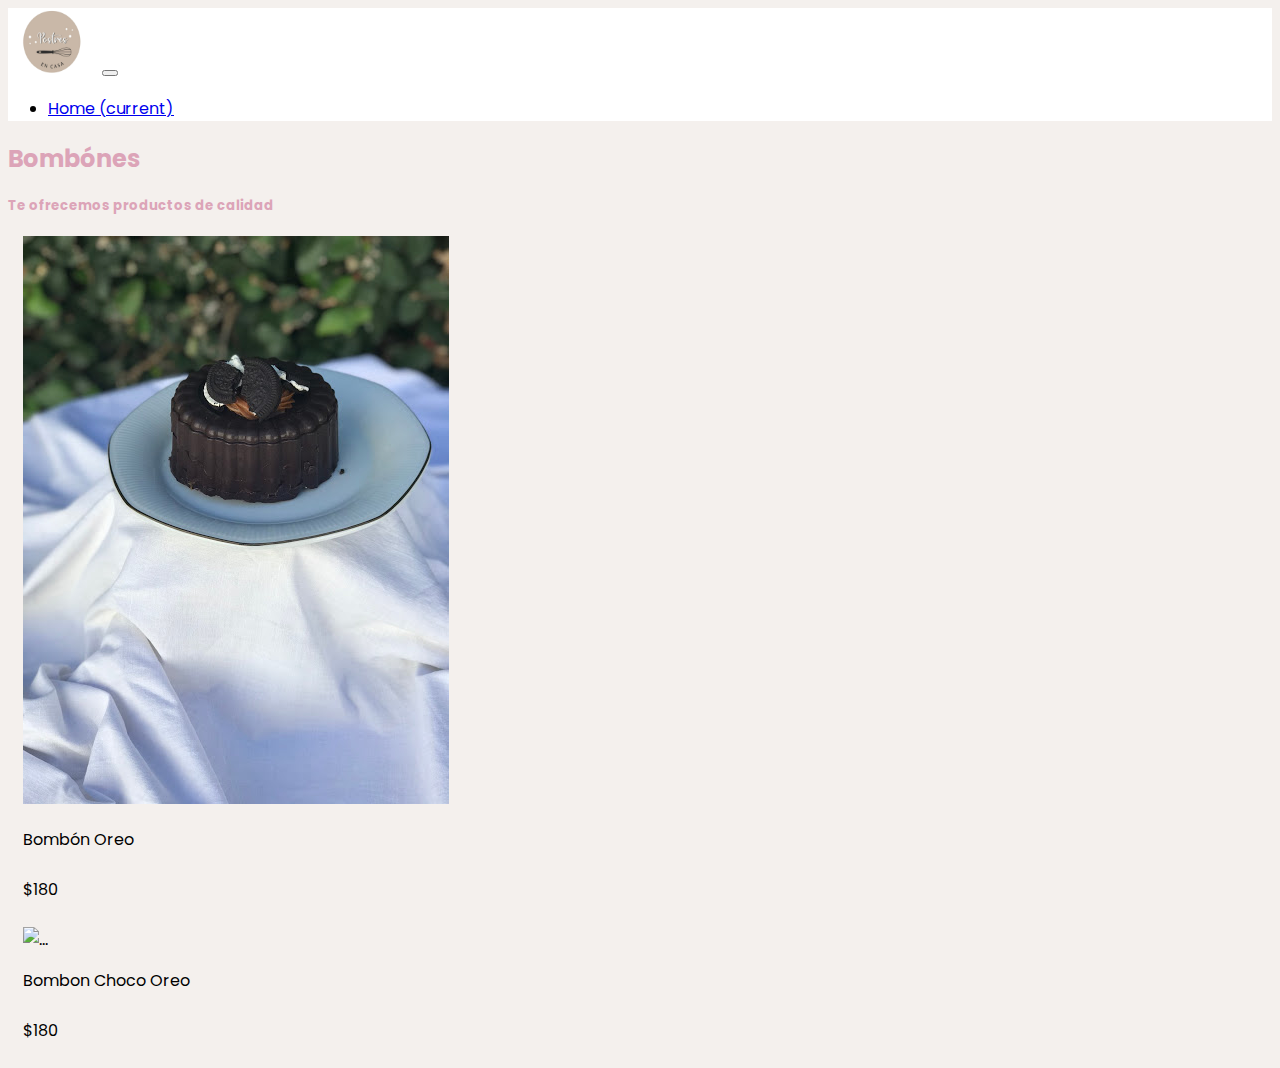
==== bombones.html @ 9e2ae07d "Add files via upload" ====
<!DOCTYPE html>
<html lang="en">
  <head>
    <!-- Required meta tags -->
    <meta charset="utf-8">
    <meta name="viewport" content="width=device-width, initial-scale=1, shrink-to-fit=no">

    <!-- Bootstrap CSS -->
    <link rel="stylesheet" href="https://cdn.jsdelivr.net/npm/bootstrap@4.5.3/dist/css/bootstrap.min.css" integrity="sha384-TX8t27EcRE3e/ihU7zmQxVncDAy5uIKz4rEkgIXeMed4M0jlfIDPvg6uqKI2xXr2" crossorigin="anonymous">
    <link href="https://fonts.googleapis.com/css?family=Poppins:100,200,300,400,500,600,700,800,900&display=swap" rel="stylesheet">
   <link rel="stylesheet" href="assets/css/bombones.css">

    <title>Postres en Casa</title>
  </head>
  <body>

    <!--navbar-->
    <nav id="navbar" class="navbar navbar-expand-lg navbar-light bg-light">
      <img src="assets/images/logo pec.png.png" alt="logo" width="90" height="65">
  <button class="navbar-toggler" type="button" data-toggle="collapse" data-target="#navbarNavDropdown" aria-controls="navbarNavDropdown" aria-expanded="false" aria-label="Toggle navigation">
    <span class="navbar-toggler-icon"></span>
  </button>
  <div class="collapse navbar-collapse" id="navbarNavDropdown">
    <ul class="navbar-nav">
      <li class="nav-item active">
        <a class="nav-link" href="index.html">Home <span class="sr-only">(current)</span></a>
      </li>
    </ul>
  </div>
</nav>
<!--navbar-end-->
<!--container start-->
<div class="container">
    <div class="row">
        <div class="col-lg-4 offset-lg-4 text-center">
            <div class="section-heading">
                <h2>Bombónes</h2>
                <h5>Te ofrecemos productos de calidad</h5>
            </div>
        </div>
    </div>
<div class="container">
    <div class="row justify-content-center">

   <div class="card" style="width: 20rem;">
  <img src="assets/images/bombon-2.jpg" class="card-img-top" alt="...">
  <div class="card-body">
    <p class="card-text text-center">Bombón Oreo<br><br> $180</p>
  </div>
</div>
<div class="card" style="width: 20rem;">
<img src="..." class="card-img-top" alt="...">
<div class="card-body">
<p class="card-text text-center">Bombon Choco Oreo<br><br> $180</p>
</div>
</div>



    </div>
  </div>




    <!-- Optional JavaScript; choose one of the two! -->

    <!-- Option 1: jQuery and Bootstrap Bundle (includes Popper) -->
    <script src="https://code.jquery.com/jquery-3.5.1.slim.min.js" integrity="sha384-DfXdz2htPH0lsSSs5nCTpuj/zy4C+OGpamoFVy38MVBnE+IbbVYUew+OrCXaRkfj" crossorigin="anonymous"></script>
    <script src="https://cdn.jsdelivr.net/npm/bootstrap@4.5.3/dist/js/bootstrap.bundle.min.js" integrity="sha384-ho+j7jyWK8fNQe+A12Hb8AhRq26LrZ/JpcUGGOn+Y7RsweNrtN/tE3MoK7ZeZDyx" crossorigin="anonymous"></script>

    <!-- Option 2: jQuery, Popper.js, and Bootstrap JS
    <script src="https://code.jquery.com/jquery-3.5.1.slim.min.js" integrity="sha384-DfXdz2htPH0lsSSs5nCTpuj/zy4C+OGpamoFVy38MVBnE+IbbVYUew+OrCXaRkfj" crossorigin="anonymous"></script>
    <script src="https://cdn.jsdelivr.net/npm/popper.js@1.16.1/dist/umd/popper.min.js" integrity="sha384-9/reFTGAW83EW2RDu2S0VKaIzap3H66lZH81PoYlFhbGU+6BZp6G7niu735Sk7lN" crossorigin="anonymous"></script>
    <script src="https://cdn.jsdelivr.net/npm/bootstrap@4.5.3/dist/js/bootstrap.min.js" integrity="sha384-w1Q4orYjBQndcko6MimVbzY0tgp4pWB4lZ7lr30WKz0vr/aWKhXdBNmNb5D92v7s" crossorigin="anonymous"></script>
    -->
  </body>
</html>
---- assets/css/bombones.css ----
@import url("https://fonts.googleapis.com/css?family=Poppins:100,200,300,400,500,600,700,800,900");

body{
   font-family: 'Poppins', sans-serif;
   background-color: #f4f0ed;
}
.card{
  margin-top: : 25px;
margin-left: 15px;
margin-right: 15px;
margin-bottom: 25px;
}
h2,h5{
  margin-top: 20px;
  margin-bottom: 20px;
  color: #dca4b8;
}
#navbar{
  font-family: 'Poppins', sans-serif;
  background-color: #fff;
}
.container{
  position: center;
}
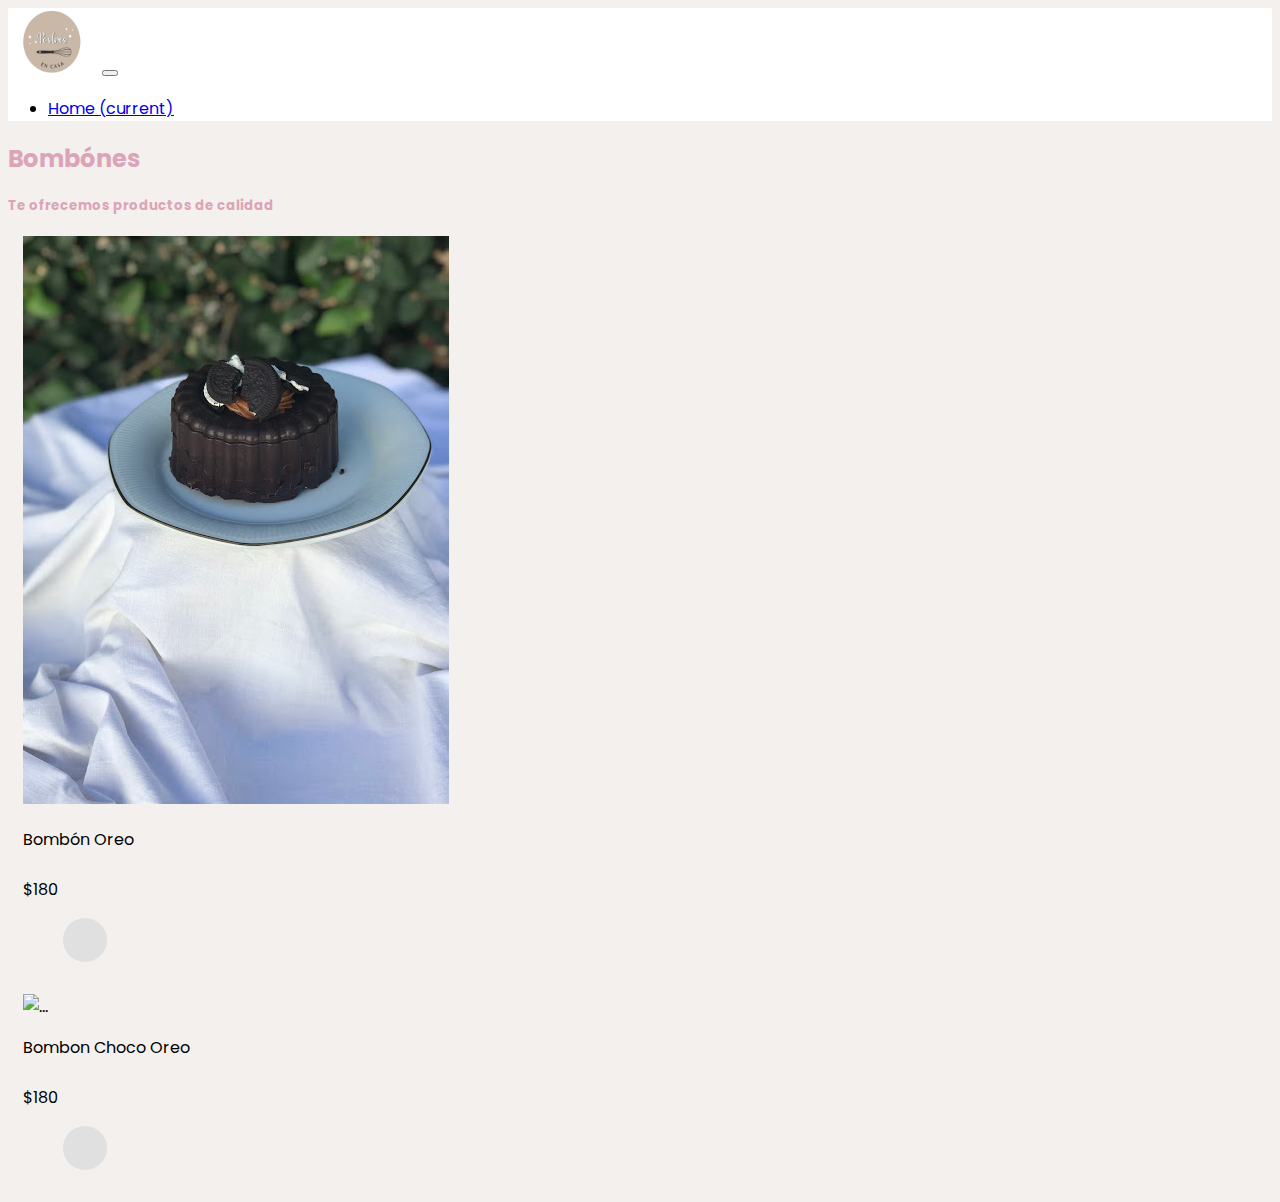
==== commit 803a9074: "Update bombones.html" ====
--- a/bombones.html
+++ b/bombones.html
@@ -46,12 +46,23 @@
   <img src="assets/images/bombon-2.jpg" class="card-img-top" alt="...">
   <div class="card-body">
     <p class="card-text text-center">Bombón Oreo<br><br> $180</p>
+      <div class="right-text-content">
+     <ul class="social-icons">
+       <a id="wsp" href="https://wa.me/5492216166608?text=Hola!" class="whatsapp" target="_blank"> <i class="fa fa-whatsapp whatsapp-icon"></i></a>
+    </ul>
+    </div>
   </div>
 </div>
+      
 <div class="card" style="width: 20rem;">
 <img src="..." class="card-img-top" alt="...">
 <div class="card-body">
 <p class="card-text text-center">Bombon Choco Oreo<br><br> $180</p>
+    <div class="right-text-content">
+     <ul class="social-icons">
+       <a id="wsp" href="https://wa.me/5492216166608?text=Hola!" class="whatsapp" target="_blank"> <i class="fa fa-whatsapp whatsapp-icon"></i></a>
+    </ul>
+    </div>
 </div>
 </div>
 
--- a/assets/css/bombones.css
+++ b/assets/css/bombones.css
@@ -22,3 +22,19 @@
 .container{
   position: center;
 }
+
+#wsp {
+  width: 44px;
+  height: 44px;
+  display: inline-block;
+  text-align: center;
+  line-height: 44px;
+  font-size: 20px;
+  background-color: #e0e0e0;
+  border-radius: 50%;
+  color: #bb4f6c;
+  -webkit-transition: all 0.5s ease 0s;
+  -moz-transition: all 0.5s ease 0s;
+  -o-transition: all 0.5s ease 0s;
+  transition: all 0.5s ease 0s;
+}
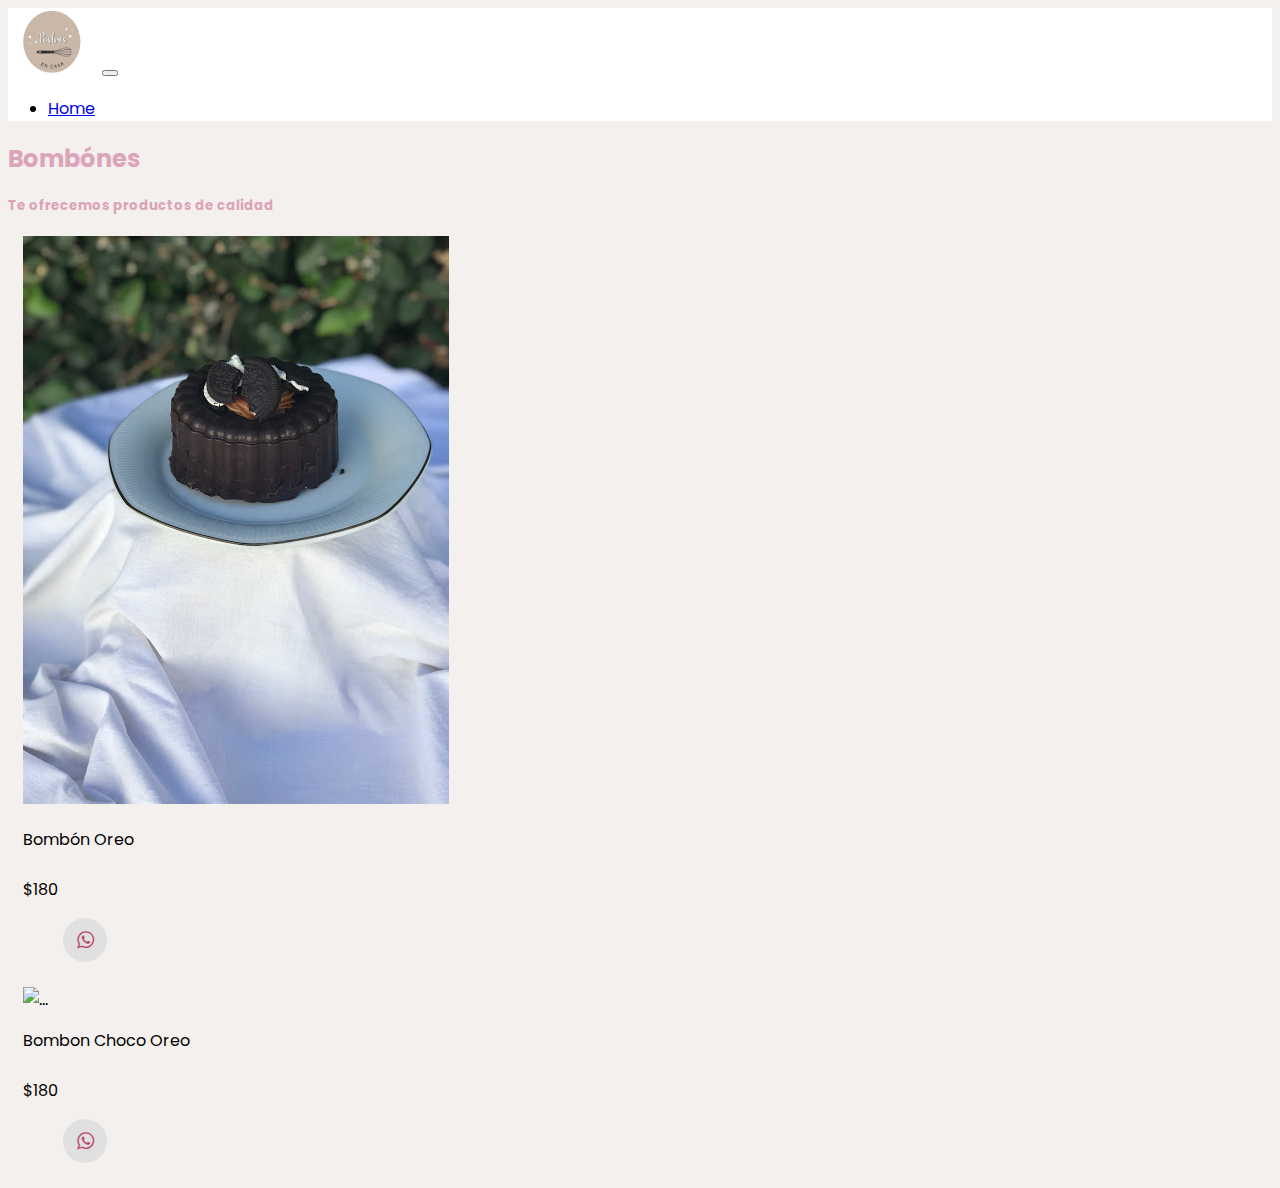
==== commit c1c09b3c: "Update bombones.html" ====
--- a/bombones.html
+++ b/bombones.html
@@ -11,6 +11,8 @@
    <link rel="stylesheet" href="assets/css/bombones.css">
 
     <title>Postres en Casa</title>
+    
+    <link rel="stylesheet" type="text/css" href="assets/css/font-awesome.css">
   </head>
   <body>
 
